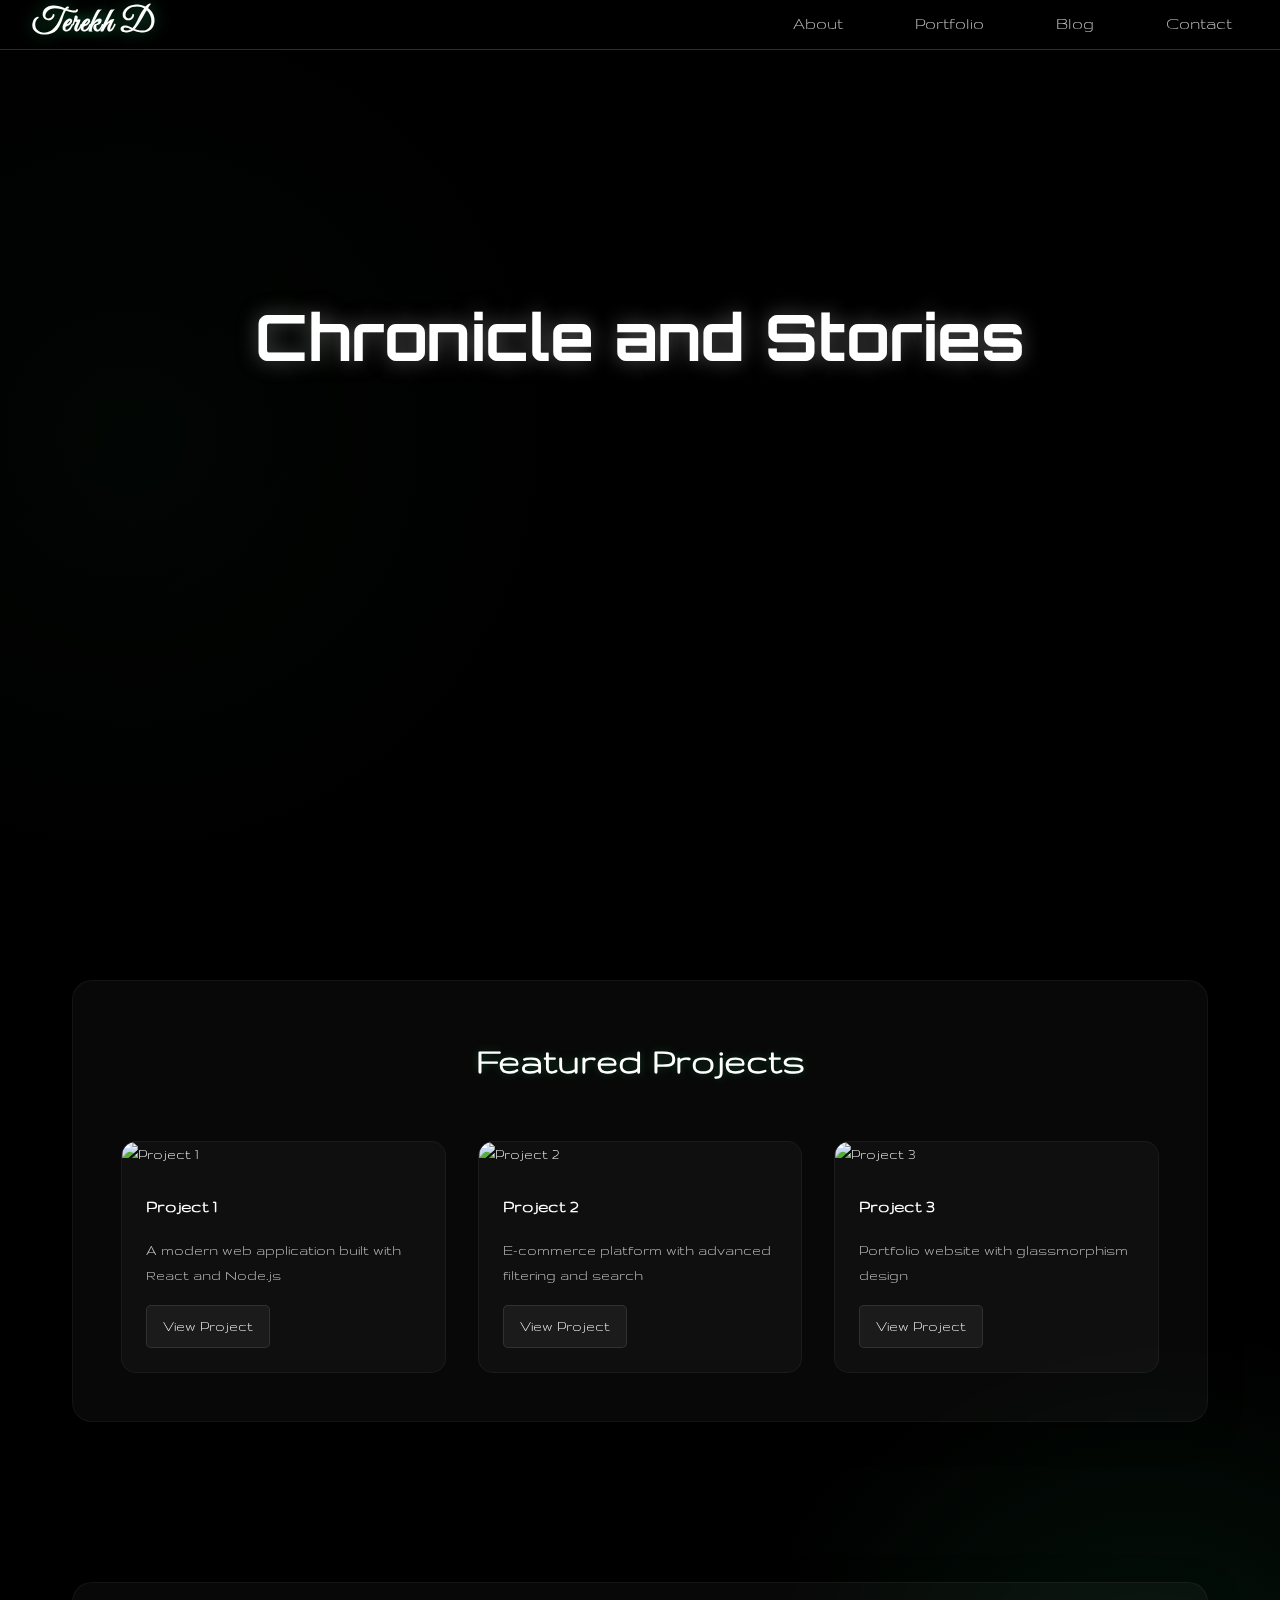
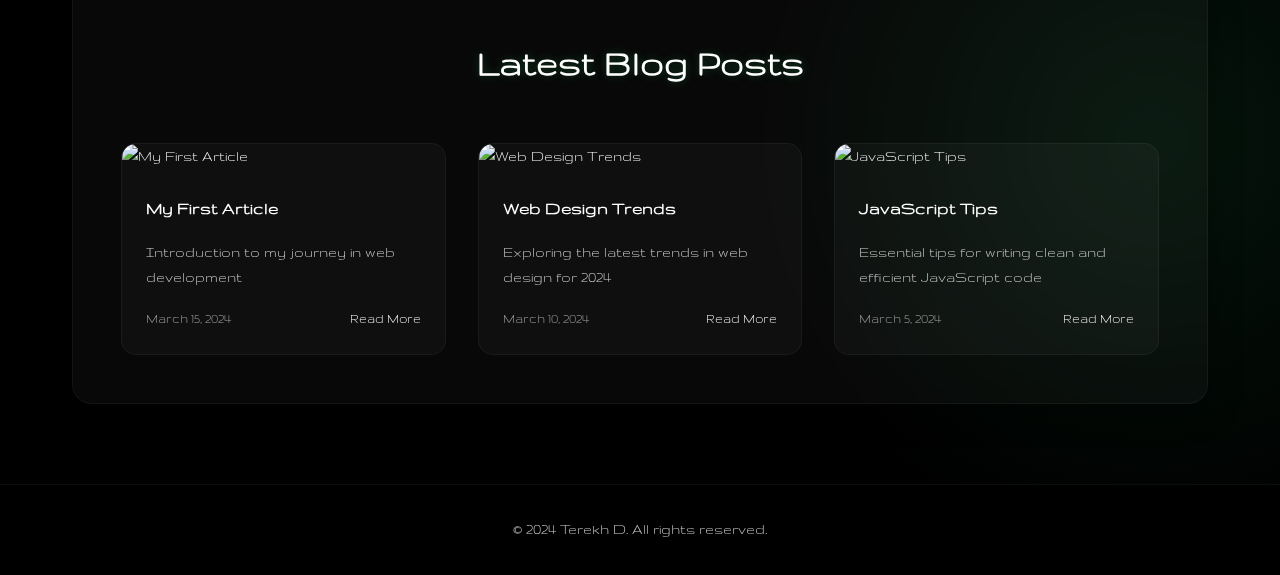
==== index.html @ 448fd5cb "first commit" ====
<!DOCTYPE html>
<html lang="en">
<head>
    <meta charset="UTF-8">
    <meta name="viewport" content="width=device-width, initial-scale=1.0">
    <link rel="stylesheet" href="styles.css">
    <link rel="shortcut icon" href="icons/Dribble.svg">
    <title>My Portfolio</title>
    <!-- Добавляем шрифт Google Fonts -->
    <link href="https://fonts.googleapis.com/css2?family=Roboto:wght@300;400;500;700&display=swap" rel="stylesheet">
    <!-- Добавляем Font Awesome -->
    <link rel="stylesheet" href="https://cdnjs.cloudflare.com/ajax/libs/font-awesome/5.15.4/css/all.min.css">
</head>
<body>
    <header class="main-header">
        <video class="header-video desktop-video" autoplay muted loop playsinline>
            <source src="13241712_3240_2160_24fps.mp4" type="video/mp4">
        </video>
        <video class="header-video mobile-video" autoplay muted loop playsinline>
            <source src="12314475_2160_3840_30fps.mp4" type="video/mp4">
        </video>
        <div class="video-overlay"></div>
        <nav class="navbar">
            <div class="logo">
                <h1>Terekh D</h1>
            </div>
            <ul class="nav-links">
                <li><a href="about.html">About</a></li>
                <li><a href="portfolio.html">Portfolio</a></li>
                <li><a href="blog.html">Blog</a></li>
                <li><a href="contact.html">Contact</a></li>
            </ul>
        </nav>
        <div class="header-content">
            <h1 class="site-title">Chronicle and Stories</h1>
            <p class="site-subtitle">Welcome to my digital space</p>
            <div class="header-description">
                <p>I create unique digital experiences through design and development</p>
            </div>
            <a href="portfolio.html" class="cta-button">View My Work</a>
        </div>
        <div class="scroll-indicator">
            <span>Scroll Down</span>
            <div class="scroll-arrow"></div>
        </div>
    </header>

    <main>
        <section class="featured-section">
            <div class="container">
                <div class="glass-section">
                    <h2>Featured Projects</h2>
                    <div class="featured-grid">
                        <!-- Featured projects will be loaded here -->
                    </div>
                </div>
            </div>
        </section>

        <section class="latest-posts">
            <div class="container">
                <div class="glass-section">
                    <h2>Latest Blog Posts</h2>
                    <div class="posts-grid">
                        <!-- Latest posts will be loaded here -->
                    </div>
                </div>
            </div>
        </section>
    </main>

    <footer>
        <p>&copy; 2024 Terekh D. All rights reserved.</p>
    </footer>

    <script src="code.js"></script>
</body>
</html>
---- styles.css ----
@import url('https://fonts.googleapis.com/css2?family=Great+Vibes&family=Gruppo&family=Michroma&family=Tektur:wght@400..900&display=swap');
@import url('https://fonts.googleapis.com/css2?family=Great+Vibes&family=Gruppo&family=Michroma&family=Orbitron:wght@400..900&family=Tektur:wght@400..900&display=swap');
/* Сброс стилей и базовые настройки */
* {
    margin: 0;
    padding: 0;
    box-sizing: border-box;
}

body {
    font-family: 'Gruppo', sans-serif;
    line-height: 1.6;
    color: #ffffff;
    background-color: #000000;
    background-image: 
        radial-gradient(circle at 10% 20%, rgba(46, 204, 113, 0.1) 0%, transparent 20%),
        radial-gradient(circle at 90% 80%, rgba(46, 204, 113, 0.1) 0%, transparent 20%);
}

.container {
    max-width: 1200px;
    margin: 0 auto;
    padding: 0 2rem;
}

/* Главный header */
.main-header {
    height: 100vh;
    position: relative;
    display: flex;
    flex-direction: column;
    justify-content: center;
    align-items: center;
    text-align: center;
    padding: 0 2rem;
    overflow: hidden;
}

.header-video {
    position: absolute;
    top: 0;
    left: 0;
    width: 100%;
    height: 100%;
    object-fit: cover;
    z-index: 0;
}

.desktop-video {
    display: block;
}

.mobile-video {
    display: none;
}

.video-overlay {
    position: absolute;
    top: 0;
    left: 0;
    width: 100%;
    height: 100%;
    background: linear-gradient(135deg, rgba(0, 0, 0, 0.8), rgba(0, 0, 0, 0.6));
    z-index: 1;
}

.header-content {
    position: relative;
    z-index: 2;
    max-width: 800px;
    margin: 0 auto;
}

.site-title {
    font-size: 4rem;
    font-family: Orbitron;
    margin-bottom: 1rem;
    color: #ffffff;
    text-shadow: 0 0 20px rgba(166, 167, 166, 0.5);
    animation: fadeInUp 1s ease;
}

.site-subtitle {
    font-family: Gruppo;
    font-size: 1.5rem;
    color: rgba(255, 255, 255, 0.8);
    margin-bottom: 2rem;
    animation: fadeInUp 1s ease 0.2s;
    opacity: 0;
    animation-fill-mode: forwards;
}

.header-description {
    font-family: Gruppo;
    font-size: 1.2rem;
    color: rgba(255, 255, 255, 0.7);
    margin-bottom: 3rem;
    animation: fadeInUp 1s ease 0.4s;
    opacity: 0;
    animation-fill-mode: forwards;
}

.cta-button {
    display: inline-block;
    padding: 1rem 2rem;
    background: rgba(255, 255, 255, 0.05);
    color: #ffffff;
    text-decoration: none;
    border-radius: 30px;
    border: 1px solid rgba(255, 255, 255, 0.1);
    transition: all 0.3s ease;
    font-weight: 500;
    animation: fadeInUp 1s ease 0.6s;
    opacity: 0;
    animation-fill-mode: forwards;
}

.cta-button:hover {
    background: rgba(46, 204, 113, 0.2);
    border-color: rgba(46, 204, 113, 0.3);
    color: #2ecc71;
    transform: translateY(-3px);
}

.scroll-indicator {
    position: absolute;
    bottom: 2rem;
    left: 50%;
    transform: translateX(-50%);
    display: flex;
    flex-direction: column;
    align-items: center;
    gap: 0.5rem;
    animation: fadeInUp 1s ease 0.8s;
    opacity: 0;
    animation-fill-mode: forwards;
}

.scroll-indicator span {
    font-size: 0.9rem;
    color: rgba(255, 255, 255, 0.6);
}

.scroll-arrow {
    width: 20px;
    height: 20px;
    border-right: 2px solid rgba(255, 255, 255, 0.6);
    border-bottom: 2px solid rgba(255, 255, 255, 0.6);
    transform: rotate(45deg);
    animation: scrollDown 2s infinite;
}

@keyframes fadeInUp {
    from {
        opacity: 0;
        transform: translateY(20px);
    }
    to {
        opacity: 1;
        transform: translateY(0);
    }
}

@keyframes scrollDown {
    0% {
        transform: rotate(45deg) translate(-5px, -5px);
    }
    50% {
        transform: rotate(45deg) translate(5px, 5px);
    }
    100% {
        transform: rotate(45deg) translate(-5px, -5px);
    }
}

/* Навигационная панель */
.navbar {
    position: fixed;
    top: 0;
    left: 0;
    right: 0;
    background: rgba(0, 0, 0, 0.3);
    backdrop-filter: blur(8px);
    -webkit-backdrop-filter: blur(8px);
    padding: 1.5rem 2rem;
    border-bottom: 1px solid rgba(255, 255, 255, 0.1);
    display: flex;
    justify-content: space-between;
    align-items: center;
    z-index: 1000;
    transition: all 0.3s ease;
    height: 50px;
}

.navbar:hover {
    background: rgba(0, 0, 0, 0.5);
    border-bottom-color: rgba(46, 204, 113, 0.3);
}

.logo h1 {
    color: #ffffff;
    font-size: 2rem;
    text-shadow: 0 0 15px rgba(46, 204, 113, 0.5);
    font-family: 'Great Vibes', cursive;
    letter-spacing: 1px;
    transition: all 0.3s ease;
}

.logo h1:hover {
    text-shadow: 0 0 20px rgba(46, 204, 113, 0.8);
    transform: translateY(-2px);
}

.nav-links {
    display: flex;
    list-style: none;
    gap: 2.5rem;
}

.nav-links a {
    text-decoration: none;
    color: rgba(255, 255, 255, 0.8);
    font-weight: 500;
    font-size: 1.1rem;
    transition: all 0.3s ease;
    padding: 0.5rem 1rem;
    border-radius: 10px;
    position: relative;
}

.nav-links a::after {
    content: '';
    position: absolute;
    bottom: 0;
    left: 50%;
    width: 0;
    height: 2px;
    background: #2ecc71;
    transition: all 0.3s ease;
    transform: translateX(-50%);
}

.nav-links a:hover {
    color: #2ecc71;
}

.nav-links a:hover::after {
    width: 80%;
}

/* Active navigation link */
.nav-links a.active {
    color: #2ecc71;
    border-bottom: 2px solid #2ecc71;
}

@media (max-width: 768px) {
    .navbar {
        padding: 1rem;
        background: rgba(0, 0, 0, 0.7);
    }

    .nav-links {
        position: fixed;
        top: 70px;
        left: 0;
        right: 0;
        background: rgba(0, 0, 0, 0.9);
        backdrop-filter: blur(10px);
        -webkit-backdrop-filter: blur(10px);
        flex-direction: column;
        padding: 1rem;
        gap: 1rem;
        transform: translateY(-100%);
        opacity: 0;
        transition: all 0.3s ease;
    }

    .nav-links.active {
        transform: translateY(0);
        opacity: 1;
    }

    .nav-links a {
        display: block;
        padding: 0.8rem;
        text-align: center;
    }

    .desktop-video {
        display: none;
    }

    .mobile-video {
        display: block;
    }

    .video-overlay {
        background: linear-gradient(135deg, rgba(0, 0, 0, 0.9), rgba(0, 0, 0, 0.7));
    }

    .site-title {
        font-size: 3rem;
    }

    .site-subtitle {
        font-size: 1.2rem;
    }

    .header-description {
        font-size: 1rem;
    }
}

/* Главная секция */
.hero {
    text-align: center;
    padding: 4rem 2rem;
    background: linear-gradient(135deg, #3498db, #2c3e50);
    color: white;
}

.hero h2 {
    font-size: 2.5rem;
    margin-bottom: 1rem;
}

.hero p {
    font-size: 1.2rem;
    opacity: 0.9;
}

/* Секция "Обо мне" */
.about-section {
    padding: 5rem 0;
}

.glass-section {
    background: rgba(255, 255, 255, 0.03);
    backdrop-filter: blur(10px);
    -webkit-backdrop-filter: blur(10px);
    border: 1px solid rgba(255, 255, 255, 0.05);
    border-radius: 20px;
    padding: 3rem;
    box-shadow: 0 8px 32px 0 rgba(0, 0, 0, 0.37);
}

.about-content {
    display: grid;
    grid-template-columns: 300px 1fr;
    gap: 2rem;
    align-items: start;
}

.profile-card {
    background: rgba(255, 255, 255, 0.05);
    border-radius: 15px;
    padding: 1.5rem;
    text-align: center;
    border: 1px solid rgba(255, 255, 255, 0.1);
    transition: transform 0.3s ease;
}

.profile-card:hover {
    transform: translateY(-5px);
    border-color: rgba(46, 204, 113, 0.3);
}

.profile-image {
    margin-bottom: 1.5rem;
}

.profile-image img {
    max-width: 200px;
    max-height: 200px;
    border-radius: 20px;
    object-fit: cover;
    /*border: 3px solid rgba(46, 204, 113, 0.3);*/
    box-shadow: 0 0 20px rgba(255, 255, 255, 0.518);
}

.profile-info h3 {
    font-size: 1.8rem;
    margin-bottom: 0.5rem;
    color: #ffffff;
}

.profile-info .title {
    color: rgba(255, 255, 255, 0.7);
    margin-bottom: 1rem;
    font-size: 1.1rem;
}

.profile-info .social-links {
    display: flex;
    justify-content: center;
    gap: 1rem;
}

.profile-info .social-links a {
    color: rgba(255, 255, 255, 0.7);
    font-size: 1.5rem;
    transition: all 0.3s ease;
}

.profile-info .social-links a:hover {
    color: #2ecc71;
    transform: translateY(-3px);
}

.about-details {
    display: flex;
    flex-direction: column;
    gap: 2rem;
}

.about-text {
    font-size: 1.1rem;
    line-height: 1.8;
    color: rgba(255, 255, 255, 0.8);
}

.experience-grid {
    display: grid;
    grid-template-columns: repeat(auto-fit, minmax(250px, 1fr));
    gap: 1.5rem;
}

.experience-card {
    background: rgba(255, 255, 255, 0.03);
    border-radius: 15px;
    padding: 1.5rem;
    border: 1px solid rgba(255, 255, 255, 0.05);
}

.experience-card h4 {
    color: #2ecc71;
    margin-bottom: 1rem;
    font-size: 1.2rem;
}

.experience-card ul {
    list-style: none;
}

.experience-card li {
    color: rgba(255, 255, 255, 0.7);
    margin-bottom: 0.5rem;
    padding-left: 1.5rem;
    position: relative;
}

.experience-card li::before {
    content: "•";
    color: #2ecc71;
    position: absolute;
    left: 0;
}

.skills {
    background: rgba(255, 255, 255, 0.03);
    border-radius: 15px;
    padding: 1.5rem;
    border: 1px solid rgba(255, 255, 255, 0.05);
}

.skills h4 {
    color: #2ecc71;
    margin-bottom: 1.5rem;
    font-size: 1.2rem;
}

.skills-grid {
    display: grid;
    grid-template-columns: repeat(auto-fit, minmax(200px, 1fr));
    gap: 1.5rem;
}

.skill-category h5 {
    color: rgba(255, 255, 255, 0.9);
    margin-bottom: 1rem;
    font-size: 1.1rem;
}

.skill-category ul {
    list-style: none;
}

.skill-category li {
    color: rgba(255, 255, 255, 0.7);
    margin-bottom: 0.5rem;
    padding-left: 1.5rem;
    position: relative;
}

.skill-category li::before {
    content: "→";
    color: #2ecc71;
    position: absolute;
    left: 0;
}

@media (max-width: 768px) {
    .about-content {
        grid-template-columns: 1fr;
        gap: 1.5rem;
    }

    .profile-card {
        max-width: 250px;
        margin: 0 auto;
        padding: 1rem;
    }

    .profile-image img {
        width: 150px;
        height: 150px;
    }

    .profile-info h3 {
        font-size: 1.5rem;
    }

    .profile-info .title {
        font-size: 1rem;
    }

    .about-details {
        gap: 1.5rem;
    }

    .experience-grid {
        grid-template-columns: 1fr;
        gap: 1rem;
    }

    .experience-card {
        padding: 1rem;
    }

    .skills-grid {
        grid-template-columns: repeat(2, 1fr);
        gap: 1rem;
    }

    .skill-category {
        padding: 0.8rem;
    }

    .skill-category h5 {
        font-size: 1rem;
    }

    .skill-category ul {
        font-size: 0.9rem;
    }

    /* Стили для портфолио */
    .portfolio-grid {
        grid-template-columns: repeat(2, 1fr);
        gap: 1rem;
    }

    .portfolio-item {
        margin: 0;
        height: auto;
    }

    .portfolio-item img {
        height: 120px;
    }

    .portfolio-item-content {
        padding: 0.8rem;
    }

    .portfolio-item-content h3 {
        font-size: 1rem;
    }

    .portfolio-item-content p {
        font-size: 0.8rem;
    }

    /* Стили для блога */
    .blog-grid {
        grid-template-columns: repeat(2, 1fr);
        gap: 1rem;
    }

    .blog-post {
        margin: 0;
        height: auto;
    }

    .blog-post img {
        height: 100px;
    }

    .blog-post-content {
        padding: 0.8rem;
    }

    .blog-post-content h3 {
        font-size: 1rem;
    }

    .blog-post-content p {
        font-size: 0.8rem;
    }

    .blog-post-meta {
        font-size: 0.8rem;
    }

    /* Общие стили для мобильной версии */
    .glass-section {
        padding: 1rem;
        margin: 1rem;
        border-radius: 15px;
    }

    .container {
        padding: 0;
    }

    h2 {
        font-size: 1.5rem;
        margin-bottom: 1rem;
    }

    /* Стили для навигации */
    .navbar {
        padding: 0.8rem;
        background: rgba(0, 0, 0, 0.8);
    }

    .nav-links {
        position: fixed;
        bottom: 0;
        left: 0;
        right: 0;
        background: rgba(0, 0, 0, 0.9);
        backdrop-filter: blur(10px);
        -webkit-backdrop-filter: blur(10px);
        display: flex;
        justify-content: space-around;
        padding: 0.8rem;
        z-index: 1000;
        border-top: 1px solid rgba(255, 255, 255, 0.1);
    }

    .nav-links li {
        margin: 0;
    }

    .nav-links a {
        display: flex;
        flex-direction: column;
        align-items: center;
        font-size: 0.8rem;
        padding: 0.5rem;
        color: rgba(255, 255, 255, 0.7);
    }

    .nav-links a::before {
        font-family: "Font Awesome 5 Free";
        font-weight: 900;
        font-size: 1.2rem;
        margin-bottom: 0.3rem;
    }

    .nav-links a[href="#about"]::before {
        content: "\f007";
    }

    .nav-links a[href="#portfolio"]::before {
        content: "\f03d";
    }

    .nav-links a[href="#blog"]::before {
        content: "\f02d";
    }

    .nav-links a[href="#contact"]::before {
        content: "\f0e0";
    }

    .nav-links a:hover {
        color: #2ecc71;
    }

    /* Стили для header */
    .header-content {
        padding: 0 1rem;
    }

    .site-title {
        font-size: 2rem;
    }

    .site-subtitle {
        font-size: 1rem;
    }

    .header-description {
        font-size: 0.9rem;
    }

    .cta-button {
        padding: 0.8rem 1.5rem;
        font-size: 0.9rem;
    }

    /* Отступы для контента */
    main {
        padding-bottom: 4rem;
    }

    section {
        padding: 2rem 0;
    }
}

/* Дополнительные стили для очень маленьких экранов */
@media (max-width: 480px) {
    .portfolio-grid,
    .blog-grid {
        grid-template-columns: 1fr;
    }

    .skills-grid {
        grid-template-columns: 1fr;
    }

    .nav-links {
        padding: 0.5rem;
    }

    .nav-links a {
        font-size: 0.7rem;
    }

    .nav-links a::before {
        font-size: 1rem;
    }
}

/* Секция "Портфолио" */
.portfolio-section {
    padding: 5rem 0;
}

.portfolio-grid {
    display: grid;
    grid-template-columns: repeat(auto-fit, minmax(300px, 1fr));
    gap: 2rem;
    margin-top: 2rem;
}

.portfolio-item {
    background: rgba(255, 255, 255, 0.03);
    border-radius: 15px;
    overflow: hidden;
    transition: transform 0.3s ease;
    border: 1px solid rgba(255, 255, 255, 0.05);
}

.portfolio-item:hover {
    transform: translateY(-5px);
    border-color: rgba(46, 204, 113, 0.3);
}

.portfolio-item img {
    width: 100%;
    height: 200px;
    object-fit: cover;
}

.portfolio-item-content {
    padding: 1.5rem;
}

.portfolio-item-content h3 {
    color: #ffffff;
    margin-bottom: 1rem;
}

.portfolio-item-content p {
    color: rgba(255, 255, 255, 0.8);
    margin-bottom: 1rem;
}

.btn {
    display: inline-block;
    padding: 0.5rem 1rem;
    background: rgba(255, 255, 255, 0.05);
    color: #ffffff;
    text-decoration: none;
    border-radius: 5px;
    border: 1px solid rgba(255, 255, 255, 0.1);
    transition: all 0.3s ease;
}

.btn:hover {
    background: rgba(46, 204, 113, 0.2);
    border-color: rgba(46, 204, 113, 0.3);
    color: #2ecc71;
}

/* Секция "Блог" */
.blog-section {
    padding: 5rem 0;
}

.blog-grid {
    display: grid;
    grid-template-columns: repeat(auto-fit, minmax(300px, 1fr));
    gap: 2rem;
    margin-top: 2rem;
}

.blog-post {
    background: rgba(255, 255, 255, 0.03);
    border-radius: 15px;
    overflow: hidden;
    transition: transform 0.3s ease;
    border: 1px solid rgba(255, 255, 255, 0.05);
}

.blog-post:hover {
    transform: translateY(-5px);
    border-color: rgba(46, 204, 113, 0.3);
}

.blog-post img {
    width: 100%;
    height: 200px;
    object-fit: cover;
}

.blog-post-content {
    padding: 1.5rem;
}

.blog-post-content h3 {
    color: #ffffff;
    margin-bottom: 1rem;
}

.blog-post-content p {
    color: rgba(255, 255, 255, 0.8);
    margin-bottom: 1rem;
}

.blog-post-meta {
    display: flex;
    justify-content: space-between;
    align-items: center;
    color: rgba(255, 255, 255, 0.6);
    font-size: 0.9rem;
}

.read-more {
    color: #ffffff;
    text-decoration: none;
    transition: color 0.3s ease;
}

.read-more:hover {
    color: #2ecc71;
}

/* Секция "Контакты" */
.contact-section {
    padding: 5rem 0;
}

.contact-content {
    max-width: 600px;
    margin: 0 auto;
    text-align: center;
}

.contact-info p {
    margin: 1rem 0;
    color: rgba(255, 255, 255, 0.8);
}

.social-links {
    margin-top: 2rem;
}

.social-links a {
    display: inline-block;
    margin: 0 1rem;
    color: #ffffff;
    text-decoration: none;
    transition: all 0.3s ease;
    padding: 0.5rem 1rem;
    border-radius: 10px;
    background: rgba(255, 255, 255, 0.05);
    border: 1px solid rgba(255, 255, 255, 0.1);
}

.social-links a:hover {
    color: #2ecc71;
    background: rgba(46, 204, 113, 0.1);
    border-color: rgba(46, 204, 113, 0.3);
    transform: translateY(-2px);
}

/* Общие стили для заголовков */
h2 {
    text-align: center;
    color: #ffffff;
    margin-bottom: 3rem;
    font-size: 2.5rem;
    text-shadow: 0 0 10px rgba(46, 204, 113, 0.3);
}

/* Подвал */
footer {
    text-align: center;
    padding: 2rem;
    background: rgba(0, 0, 0, 0.9);
    backdrop-filter: blur(10px);
    -webkit-backdrop-filter: blur(10px);
    color: rgba(255, 255, 255, 0.8);
    border-top: 1px solid rgba(255, 255, 255, 0.05);
}

/* Адаптивный дизайн */
@media (max-width: 768px) {
    .navbar {
        flex-direction: column;
        gap: 1rem;
    }

    .nav-links {
        flex-direction: column;
        text-align: center;
        gap: 1rem;
    }

    .about-content {
        grid-template-columns: 1fr;
        text-align: center;
    }

    .profile-image {
        margin: 0 auto;
    }

    .skills ul {
        justify-content: center;
    }

    .hero h2 {
        font-size: 2rem;
    }
}

/* Featured section */
.featured-section {
    padding: 5rem 0;
}

.featured-grid {
    display: grid;
    grid-template-columns: repeat(auto-fit, minmax(300px, 1fr));
    gap: 2rem;
    margin-top: 2rem;
}

/* Latest posts section */
.latest-posts {
    padding: 5rem 0;
}

.posts-grid {
    display: grid;
    grid-template-columns: repeat(auto-fit, minmax(300px, 1fr));
    gap: 2rem;
    margin-top: 2rem;
}

/* Mobile menu button */
.mobile-menu-button {
    display: none;
    background: none;
    border: none;
    color: #ffffff;
    font-size: 1.5rem;
    cursor: pointer;
    padding: 0.5rem;
}

@media (max-width: 768px) {
    .mobile-menu-button {
        display: block;
    }

    .nav-links {
        display: none;
        position: fixed;
        top: 70px;
        left: 0;
        right: 0;
        background: rgba(0, 0, 0, 0.9);
        backdrop-filter: blur(10px);
        -webkit-backdrop-filter: blur(10px);
        padding: 1rem;
        flex-direction: column;
        align-items: center;
        gap: 1rem;
    }

    .nav-links.active {
        display: flex;
    }

    .nav-links a {
        width: 100%;
        text-align: center;
        padding: 0.8rem;
    }

    .featured-grid,
    .posts-grid {
        grid-template-columns: 1fr;
    }
}
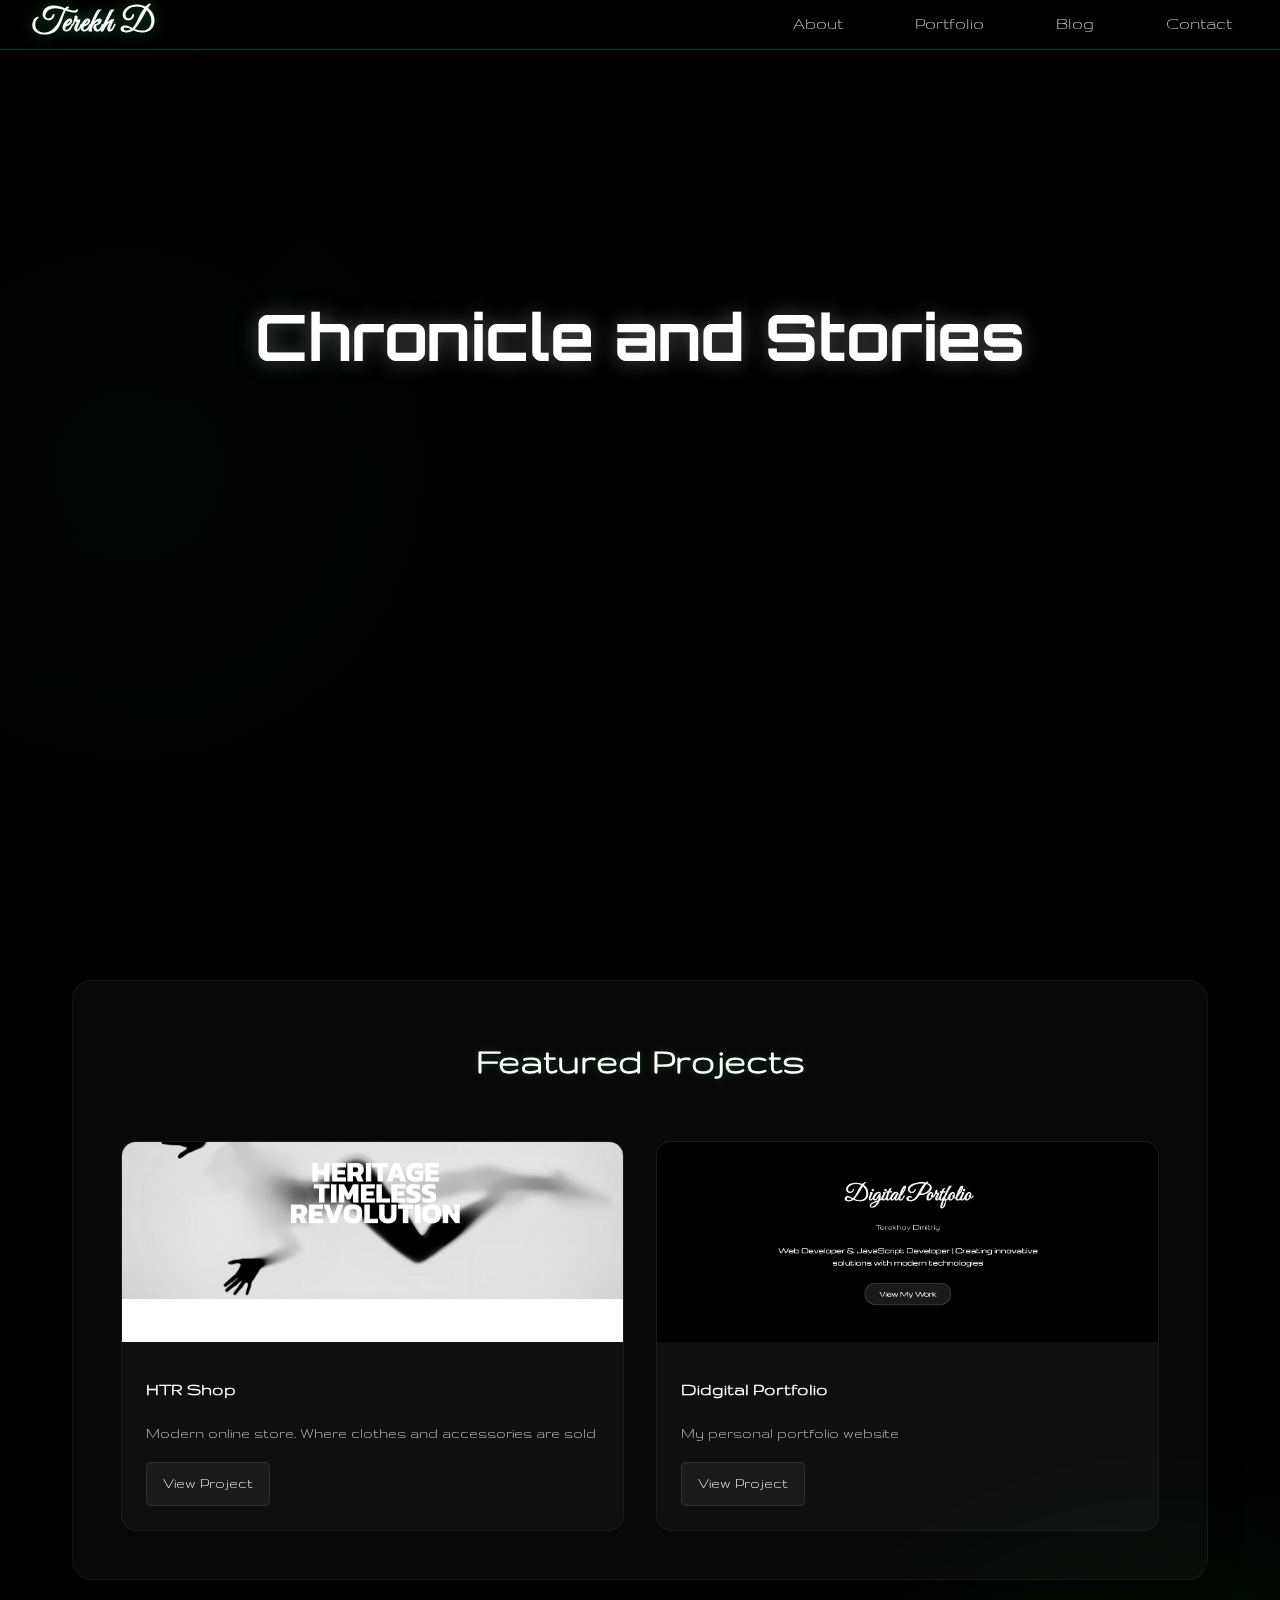
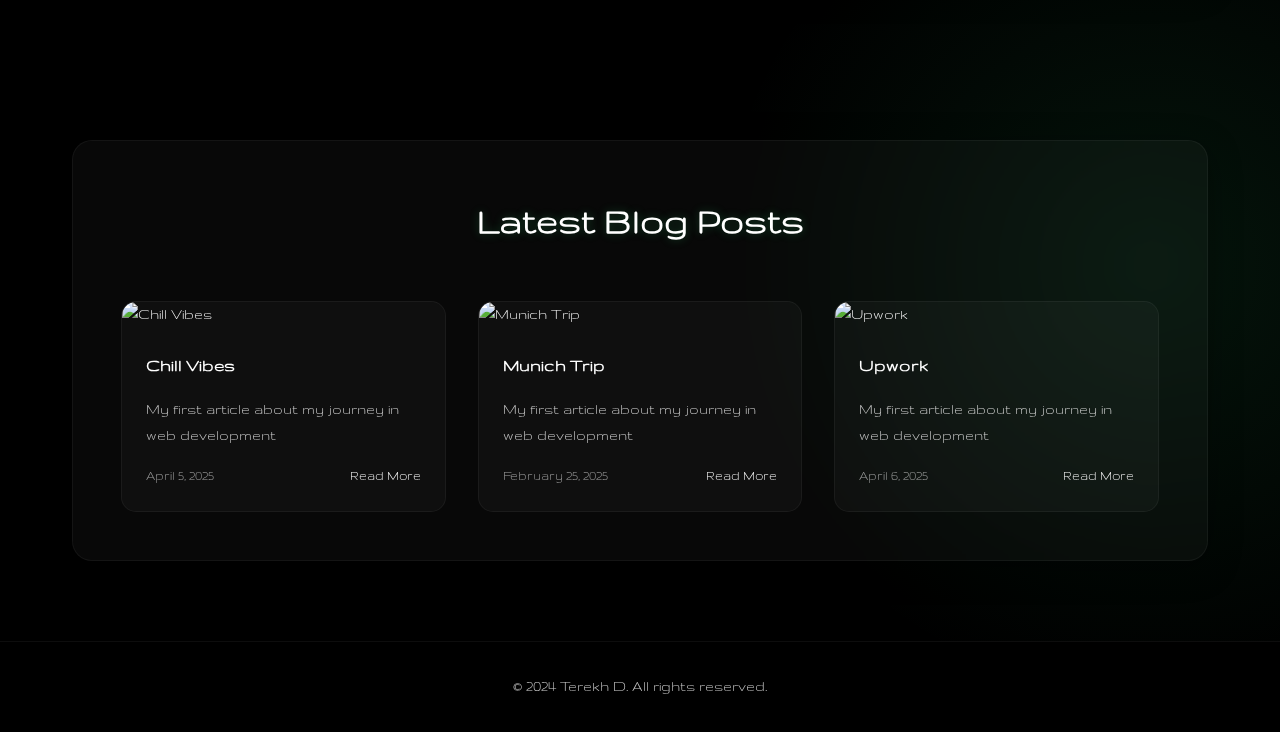
==== commit 6d34eef8: "add info" ====
--- a/index.html
+++ b/index.html
@@ -5,19 +5,45 @@
     <meta name="viewport" content="width=device-width, initial-scale=1.0">
     <link rel="stylesheet" href="styles.css">
     <link rel="shortcut icon" href="icons/Dribble.svg">
-    <title>My Portfolio</title>
-    <!-- Добавляем шрифт Google Fonts -->
+    <title>My Blog</title>
+    
+    <!-- Предзагрузка критических ресурсов -->
+    <link rel="preload" href="styles.css" as="style">
+    <link rel="preload" href="code.js" as="script">
+    
+    <!-- Оптимизированная загрузка шрифтов -->
+    <link rel="preconnect" href="https://fonts.googleapis.com">
+    <link rel="preconnect" href="https://fonts.gstatic.com" crossorigin>
     <link href="https://fonts.googleapis.com/css2?family=Roboto:wght@300;400;500;700&display=swap" rel="stylesheet">
-    <!-- Добавляем Font Awesome -->
-    <link rel="stylesheet" href="https://cdnjs.cloudflare.com/ajax/libs/font-awesome/5.15.4/css/all.min.css">
+    
+    <!-- Оптимизированная загрузка Font Awesome -->
+    <link rel="stylesheet" href="https://cdnjs.cloudflare.com/ajax/libs/font-awesome/5.15.4/css/all.min.css" media="print" onload="this.media='all'">
+    
+    <!-- Критический CSS -->
+    <style>
+        /* Добавьте сюда критические стили, которые нужны для первого рендера */
+        body {
+            margin: 0;
+            padding: 0;
+            background-color: #000000;
+        }
+        .main-header {
+            min-height: 100vh;
+            position: relative;
+        }
+    </style>
 </head>
 <body>
     <header class="main-header">
-        <video class="header-video desktop-video" autoplay muted loop playsinline>
+        <video class="header-video desktop-video" autoplay muted loop playsinline preload="auto">
             <source src="13241712_3240_2160_24fps.mp4" type="video/mp4">
+            <source src="13241712_3240_2160_24fps.webm" type="video/webm">
+            Your browser does not support the video tag.
         </video>
-        <video class="header-video mobile-video" autoplay muted loop playsinline>
+        <video class="header-video mobile-video" autoplay muted loop playsinline preload="auto">
             <source src="12314475_2160_3840_30fps.mp4" type="video/mp4">
+            <source src="12314475_2160_3840_30fps.webm" type="video/webm">
+            Your browser does not support the video tag.
         </video>
         <div class="video-overlay"></div>
         <nav class="navbar">
@@ -73,6 +99,15 @@
         <p>&copy; 2024 Terekh D. All rights reserved.</p>
     </footer>
 
+    <!-- Модальное окно -->
+    <div class="modal" id="blogModal">
+        <div class="modal-content">
+            <span class="close-modal">&times;</span>
+            <h2 class="modal-title"></h2>
+            <div class="modal-body"></div>
+        </div>
+    </div>
+
     <script src="code.js"></script>
 </body>
 </html>
--- a/styles.css
+++ b/styles.css
@@ -300,14 +300,67 @@
     }
 
     .site-title {
-        font-size: 3rem;
+        font-size: 2.5rem;
     }
 
     .site-subtitle {
+        font-size: 1.3rem;
+    }
+
+    .header-description {
+        font-size: 1.1rem;
+    }
+
+    .cta-button {
+        padding: 0.8rem 1.5rem;
+        font-size: 1rem;
+    }
+
+    .nav-links a {
+        font-size: 1rem;
+    }
+
+    h2 {
+        font-size: 1.8rem;
+    }
+
+    .portfolio-item-content h3 {
         font-size: 1.2rem;
     }
 
-    .header-description {
+    .portfolio-item-content p {
+        font-size: 1rem;
+    }
+
+    .blog-post-content h3 {
+        font-size: 1.2rem;
+    }
+
+    .blog-post-content p {
+        font-size: 1rem;
+    }
+
+    .blog-post-meta {
+        font-size: 0.9rem;
+    }
+
+    .about-text {
+        font-size: 1.1rem;
+    }
+
+    .experience-card h4 {
+        font-size: 1.3rem;
+    }
+
+    .experience-card li {
+        font-size: 1rem;
+    }
+
+    .skill-category h5 {
+        font-size: 1.2rem;
+    }
+
+    .skill-category ul {
         font-size: 1rem;
     }
 }
@@ -594,7 +647,7 @@
     }
 
     .blog-post img {
-        height: 100px;
+        height: 250px;
     }
 
     .blog-post-content {
@@ -744,6 +797,10 @@
     .nav-links a::before {
         font-size: 1rem;
     }
+
+    .blog-post img {
+        height: 220px;
+    }
 }
 
 /* Секция "Портфолио" */
@@ -835,8 +892,14 @@
 
 .blog-post img {
     width: 100%;
-    height: 200px;
+    height: 300px;
     object-fit: cover;
+    object-position: center;
+    transition: transform 0.3s ease;
+}
+
+.blog-post:hover img {
+    transform: scale(1.05);
 }
 
 .blog-post-content {
@@ -958,6 +1021,10 @@
 
     .hero h2 {
         font-size: 2rem;
+    }
+
+    .blog-post img {
+        height: 250px;
     }
 }
 
@@ -1030,6 +1097,100 @@
     .posts-grid {
         grid-template-columns: 1fr;
     }
-}
-
-
+
+    .latest-posts .blog-post img {
+        height: 240px;
+    }
+}
+
+@media (max-width: 480px) {
+    .latest-posts .blog-post img {
+        height: 200px;
+    }
+}
+
+/* Стили для модального окна */
+.modal {
+    display: none;
+    position: fixed;
+    top: 0;
+    left: 0;
+    width: 100%;
+    height: 100%;
+    background-color: rgba(0, 0, 0, 0.8);
+    backdrop-filter: blur(5px);
+    -webkit-backdrop-filter: blur(5px);
+    z-index: 2000;
+    opacity: 0;
+    transition: opacity 0.3s ease;
+}
+
+.modal.active {
+    display: flex;
+    justify-content: center;
+    align-items: center;
+    opacity: 1;
+}
+
+.modal-content {
+    background: rgba(0, 0, 0, 0.9);
+    border: 1px solid rgba(46, 204, 113, 0.2);
+    border-radius: 15px;
+    padding: 2rem;
+    width: 90%;
+    max-width: 600px;
+    max-height: 80vh;
+    overflow-y: auto;
+    position: relative;
+    transform: translateY(-20px);
+    transition: transform 0.3s ease;
+}
+
+.modal.active .modal-content {
+    transform: translateY(0);
+}
+
+.close-modal {
+    position: absolute;
+    top: 1rem;
+    right: 1rem;
+    font-size: 1.5rem;
+    color: rgba(255, 255, 255, 0.7);
+    cursor: pointer;
+    transition: all 0.3s ease;
+}
+
+.close-modal:hover {
+    color: #2ecc71;
+    transform: rotate(90deg);
+}
+
+.modal-title {
+    color: #ffffff;
+    font-size: 1.8rem;
+    margin-bottom: 1.5rem;
+    text-align: center;
+}
+
+.modal-body {
+    color: rgba(255, 255, 255, 0.8);
+    font-size: 1.1rem;
+    line-height: 1.8;
+}
+
+@media (max-width: 768px) {
+    .modal-content {
+        width: 95%;
+        padding: 1.5rem;
+    }
+
+    .modal-title {
+        font-size: 1.5rem;
+    }
+
+    .modal-body {
+        font-size: 1rem;
+    }
+}
+
+
--- a/styles.css
+++ b/styles.css
@@ -300,14 +300,67 @@
     }
 
     .site-title {
-        font-size: 3rem;
+        font-size: 2.5rem;
     }
 
     .site-subtitle {
+        font-size: 1.3rem;
+    }
+
+    .header-description {
+        font-size: 1.1rem;
+    }
+
+    .cta-button {
+        padding: 0.8rem 1.5rem;
+        font-size: 1rem;
+    }
+
+    .nav-links a {
+        font-size: 1rem;
+    }
+
+    h2 {
+        font-size: 1.8rem;
+    }
+
+    .portfolio-item-content h3 {
         font-size: 1.2rem;
     }
 
-    .header-description {
+    .portfolio-item-content p {
+        font-size: 1rem;
+    }
+
+    .blog-post-content h3 {
+        font-size: 1.2rem;
+    }
+
+    .blog-post-content p {
+        font-size: 1rem;
+    }
+
+    .blog-post-meta {
+        font-size: 0.9rem;
+    }
+
+    .about-text {
+        font-size: 1.1rem;
+    }
+
+    .experience-card h4 {
+        font-size: 1.3rem;
+    }
+
+    .experience-card li {
+        font-size: 1rem;
+    }
+
+    .skill-category h5 {
+        font-size: 1.2rem;
+    }
+
+    .skill-category ul {
         font-size: 1rem;
     }
 }
@@ -594,7 +647,7 @@
     }
 
     .blog-post img {
-        height: 100px;
+        height: 250px;
     }
 
     .blog-post-content {
@@ -744,6 +797,10 @@
     .nav-links a::before {
         font-size: 1rem;
     }
+
+    .blog-post img {
+        height: 220px;
+    }
 }
 
 /* Секция "Портфолио" */
@@ -835,8 +892,14 @@
 
 .blog-post img {
     width: 100%;
-    height: 200px;
+    height: 300px;
     object-fit: cover;
+    object-position: center;
+    transition: transform 0.3s ease;
+}
+
+.blog-post:hover img {
+    transform: scale(1.05);
 }
 
 .blog-post-content {
@@ -958,6 +1021,10 @@
 
     .hero h2 {
         font-size: 2rem;
+    }
+
+    .blog-post img {
+        height: 250px;
     }
 }
 
@@ -1030,6 +1097,100 @@
     .posts-grid {
         grid-template-columns: 1fr;
     }
-}
-
-
+
+    .latest-posts .blog-post img {
+        height: 240px;
+    }
+}
+
+@media (max-width: 480px) {
+    .latest-posts .blog-post img {
+        height: 200px;
+    }
+}
+
+/* Стили для модального окна */
+.modal {
+    display: none;
+    position: fixed;
+    top: 0;
+    left: 0;
+    width: 100%;
+    height: 100%;
+    background-color: rgba(0, 0, 0, 0.8);
+    backdrop-filter: blur(5px);
+    -webkit-backdrop-filter: blur(5px);
+    z-index: 2000;
+    opacity: 0;
+    transition: opacity 0.3s ease;
+}
+
+.modal.active {
+    display: flex;
+    justify-content: center;
+    align-items: center;
+    opacity: 1;
+}
+
+.modal-content {
+    background: rgba(0, 0, 0, 0.9);
+    border: 1px solid rgba(46, 204, 113, 0.2);
+    border-radius: 15px;
+    padding: 2rem;
+    width: 90%;
+    max-width: 600px;
+    max-height: 80vh;
+    overflow-y: auto;
+    position: relative;
+    transform: translateY(-20px);
+    transition: transform 0.3s ease;
+}
+
+.modal.active .modal-content {
+    transform: translateY(0);
+}
+
+.close-modal {
+    position: absolute;
+    top: 1rem;
+    right: 1rem;
+    font-size: 1.5rem;
+    color: rgba(255, 255, 255, 0.7);
+    cursor: pointer;
+    transition: all 0.3s ease;
+}
+
+.close-modal:hover {
+    color: #2ecc71;
+    transform: rotate(90deg);
+}
+
+.modal-title {
+    color: #ffffff;
+    font-size: 1.8rem;
+    margin-bottom: 1.5rem;
+    text-align: center;
+}
+
+.modal-body {
+    color: rgba(255, 255, 255, 0.8);
+    font-size: 1.1rem;
+    line-height: 1.8;
+}
+
+@media (max-width: 768px) {
+    .modal-content {
+        width: 95%;
+        padding: 1.5rem;
+    }
+
+    .modal-title {
+        font-size: 1.5rem;
+    }
+
+    .modal-body {
+        font-size: 1rem;
+    }
+}
+
+
